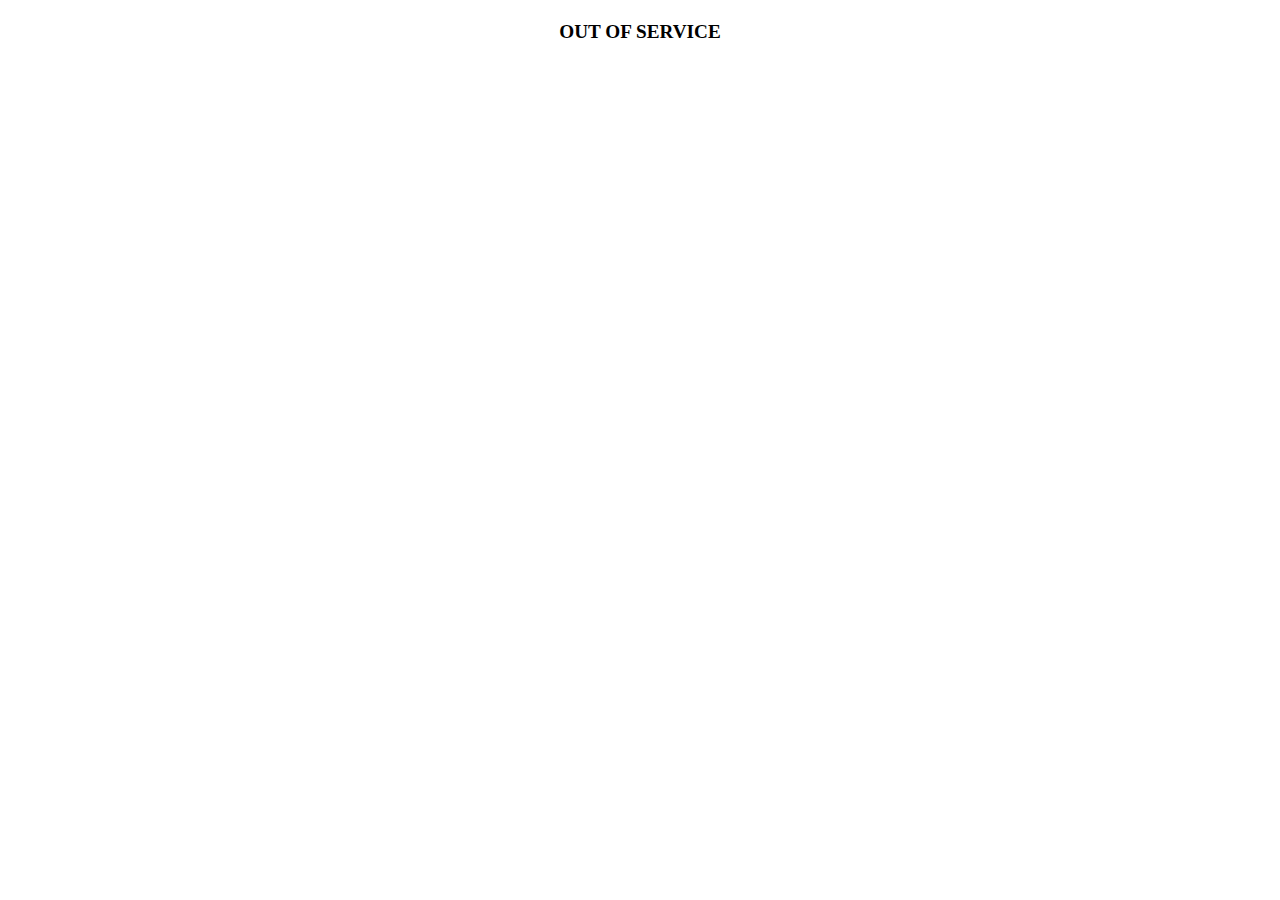
==== index.html @ 09d0bae8 "maintainance" ====
<!DOCTYPE html>
<html lang="en">
<head>
    <meta charset="UTF-8">
    <meta name="viewport" content="width=device-width, initial-scale=1.0">
    <title>Document</title>
</head>
<style>
    body{
        display: flex;
        align-items: center;
        justify-content: center;
    }
    h1{
        font-size: larger;
    }
</style>
<body>
    <h1>OUT OF SERVICE </h1>
</body>
</html>
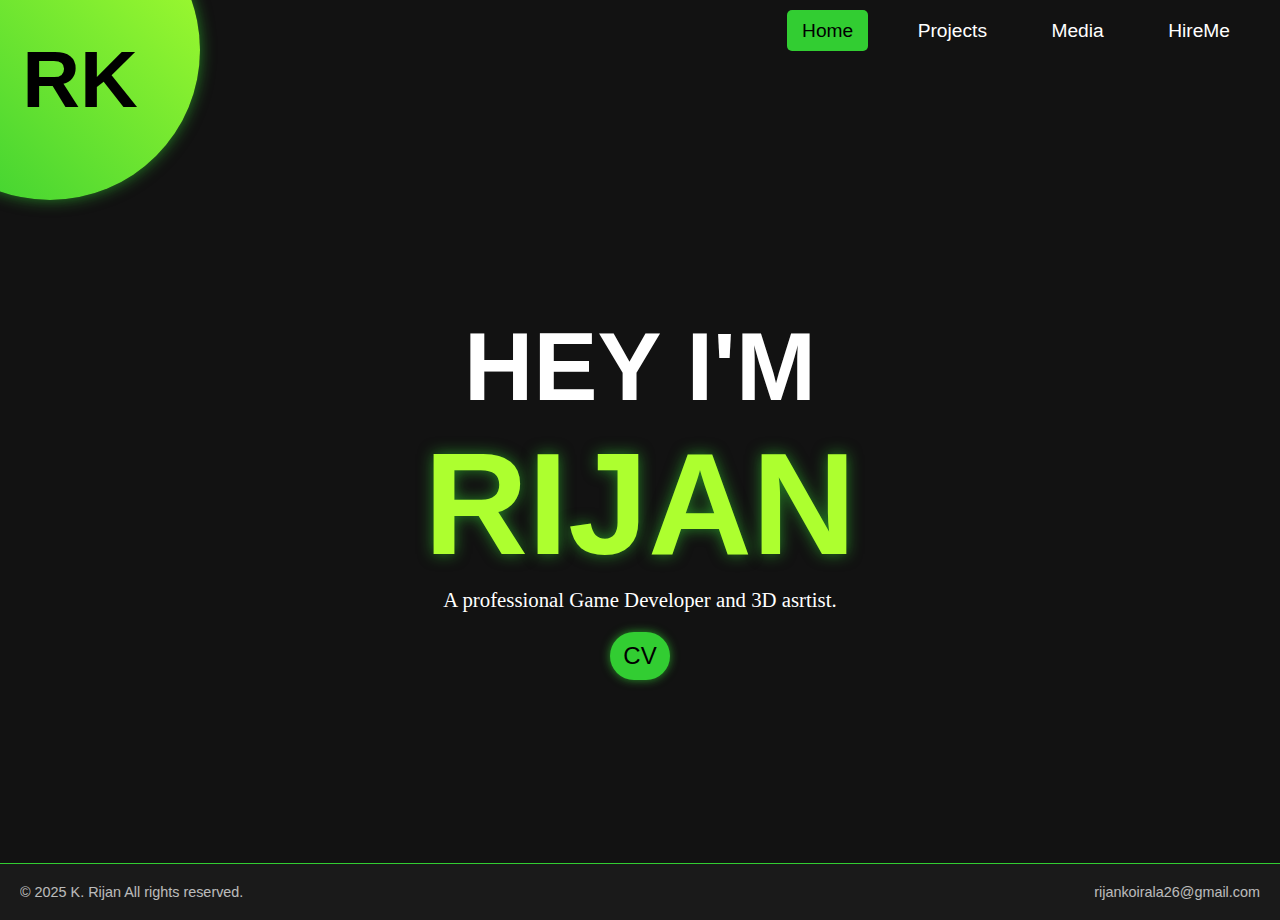
==== commit 126c983d: "6" ====
--- a/index.html
+++ b/index.html
@@ -3,19 +3,33 @@
 <head>
     <meta charset="UTF-8">
     <meta name="viewport" content="width=device-width, initial-scale=1.0">
-    <title>Document</title>
+    <title>Home</title>
+    <link rel="stylesheet" href="css/styles.css">
+    <script defer src="Javascript/index.js"></script> 
 </head>
-<style>
-    body{
-        display: flex;
-        align-items: center;
-        justify-content: center;
-    }
-    h1{
-        font-size: larger;
-    }
-</style>
 <body>
-    <h1>OUT OF SERVICE </h1>
+    <div class="header">
+        <div class="logo">
+            <h1>RK</h1>
+        </div>
+        <div class="menu-icon" id="menu-icon">&#9776;</div> 
+        <div class="navbar" id="navbar">
+            <a href="index.html" style="background: #32CD32;
+    color: black;">Home</a>
+            <a href="projects.html">Projects</a>
+            <a href="media.html">Media</a>
+            
+            <a href="hireme.html">HireMe</a>
+        </div>
+    </div>
+    <div class="container">
+        <H1>HEY I'M <h2>RIJAN</h2></H1>
+        <p>A professional Game Developer and 3D asrtist.</p>
+       <a href="img/Rijan Koirala CV.pdf" download> <Button></Button> </a>
+    </div>
+    <div class="footer">
+        <div class="copyright">© 2025 K. Rijan All rights reserved.</div>
+        <div class="email">rijankoirala26@gmail.com</div>
+    </div>
 </body>
-</html>+</html>
--- a/css/styles.css
+++ b/css/styles.css
@@ -0,0 +1,181 @@
+* {
+    margin: 0;
+    padding: 0;
+    box-sizing: border-box;
+    font-family: 'Poppins', sans-serif;
+}
+
+body {
+    background-color: #121212; /* Dark background */
+    color: white;
+    flex-direction: column;
+    min-height: 100vh;
+}
+
+/* Header */
+.header {
+    display: flex;
+    align-items: center;
+    justify-content: space-between;
+    padding: 20px;
+    position: relative;
+}
+
+/* Logo */
+.logo {
+    background: linear-gradient(45deg, #32CD32, #ADFF2F); 
+    width: 300px;
+    height: 300px;
+    border-radius: 50%;
+    display: flex;
+    align-items: center;
+    justify-content: center;
+    position: absolute;
+    top: -100px; 
+    left: -100px;
+    box-shadow: 0 0 15px rgba(50, 205, 50, 0.6);
+}
+
+.logo h1 {
+    color: black;
+    font-size: 5rem;
+    font-weight: bold;
+    transform: translate(30px, 30px);
+}
+.container h1 {
+    color: rgb(255, 255, 255);
+    font-size: 6rem;
+    font-weight: bold;
+    padding-top: 200px;
+}
+.container h2 {
+    color:#ADFF2F;
+    font-size: 9rem;
+    font-weight: bold;
+    text-shadow: 0 0 15px rgba(50, 205, 50, 0.6);
+}
+.container p{
+    font-family: cursive;
+    padding-bottom: 20px;
+    font-size: 1.3rem;
+}
+button {
+    padding: 10px;
+    font-size: 1.5rem;
+    color: rgb(0, 0, 0);
+    background-color: #32CD32;
+    border: none;
+    border-radius: 50px; /* Fully rounded */
+    cursor: pointer;
+    width: 60px; /* Small width initially */
+    transition: all 0.3s ease-in-out;
+    overflow: hidden;
+    white-space: nowrap;
+    box-shadow: 0 0 10px rgba(50, 205, 50, 0.7);
+}
+
+button:hover {
+    width: 180px; /* Expand on hover */
+    border-radius: 20px;
+    box-shadow: 0 0 20px rgba(50, 205, 50, 1), 
+    0 0 40px rgba(50, 205, 50, 0.4), 
+    0 0 60px rgba(50, 205, 50, 0.2);
+}
+
+button::after {
+    content: "CV";
+    display: inline-block;
+    transition: all 0.3s ease-in-out;
+}
+
+button:hover::after {
+    content: "Download CV";
+}
+.navbar {
+    margin-left: auto; 
+}
+
+.navbar a {
+    color: white;
+    text-decoration: none;
+    font-size: 1.2rem;
+    margin: 0 15px;
+    padding: 10px 15px;
+    transition: 0.3s ease-in-out;
+    border-radius: 5px;
+}
+
+.navbar a:hover {
+    background: #32CD32;
+    color: black;
+}
+
+/* Container (for future content) */
+.container {
+    padding: 50px;
+    min-height: 89vh;
+    flex-grow: 1;
+    text-align: center;
+}
+
+/* Footer */
+.footer {
+    display: flex;
+    justify-content: space-between;
+    padding: 20px;
+    background-color: #1a1a1a;
+    border-top: 1px solid #32CD32;
+    margin-top: auto;
+}
+
+.copyright {
+    font-size: 0.9rem;
+    opacity: 0.7;
+}
+
+.email {
+    font-size: 0.9rem;
+    opacity: 0.7;
+}
+.menu-icon {
+    display: none;
+    font-size: 2rem;
+    cursor: pointer;
+    color: white;
+}
+/* Responsive Design */
+@media (max-width: 768px) {
+    .header {
+        flex-direction: column;
+        text-align: center;
+    }
+
+    .menu-icon {
+        display: block;
+        position: absolute;
+        top: 20px;
+        right: 20px;
+    }
+
+    .navbar {
+        display: none;
+        flex-direction: column;
+        position: absolute;
+        top: 80px;
+        right: 0;
+        background: rgba(0, 0, 0, 0.9);
+        width: 200px;
+        border-radius: 5px;
+        box-shadow: 0 0 10px rgba(50, 205, 50, 0.5);
+    }
+
+    .navbar a {
+        display: block;
+        padding: 15px;
+        text-align: center;
+    }
+
+    .navbar.active {
+        display: flex;
+    }
+}
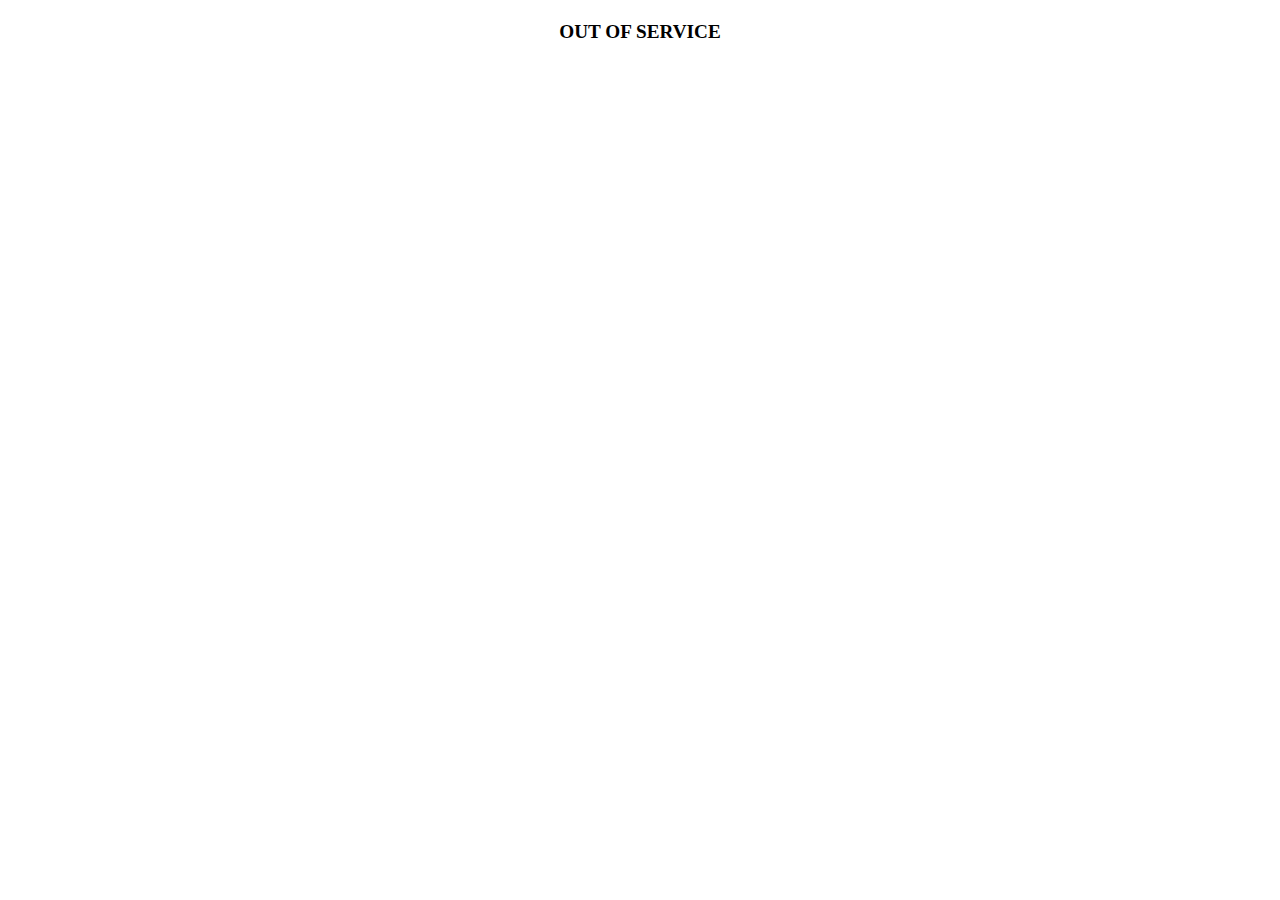
==== commit 6a326037: "d" ====
--- a/index.html
+++ b/index.html
@@ -3,33 +3,19 @@
 <head>
     <meta charset="UTF-8">
     <meta name="viewport" content="width=device-width, initial-scale=1.0">
-    <title>Home</title>
-    <link rel="stylesheet" href="css/styles.css">
-    <script defer src="Javascript/index.js"></script> 
+    <title>Document</title>
 </head>
+<style>
+    body{
+        display: flex;
+        align-items: center;
+        justify-content: center;
+    }
+    h1{
+        font-size: larger;
+    }
+</style>
 <body>
-    <div class="header">
-        <div class="logo">
-            <h1>RK</h1>
-        </div>
-        <div class="menu-icon" id="menu-icon">&#9776;</div> 
-        <div class="navbar" id="navbar">
-            <a href="index.html" style="background: #32CD32;
-    color: black;">Home</a>
-            <a href="projects.html">Projects</a>
-            <a href="media.html">Media</a>
-            
-            <a href="hireme.html">HireMe</a>
-        </div>
-    </div>
-    <div class="container">
-        <H1>HEY I'M <h2>RIJAN</h2></H1>
-        <p>A professional Game Developer and 3D asrtist.</p>
-       <a href="img/Rijan Koirala CV.pdf" download> <Button></Button> </a>
-    </div>
-    <div class="footer">
-        <div class="copyright">© 2025 K. Rijan All rights reserved.</div>
-        <div class="email">rijankoirala26@gmail.com</div>
-    </div>
+    <h1>OUT OF SERVICE </h1>
 </body>
-</html>
+</html>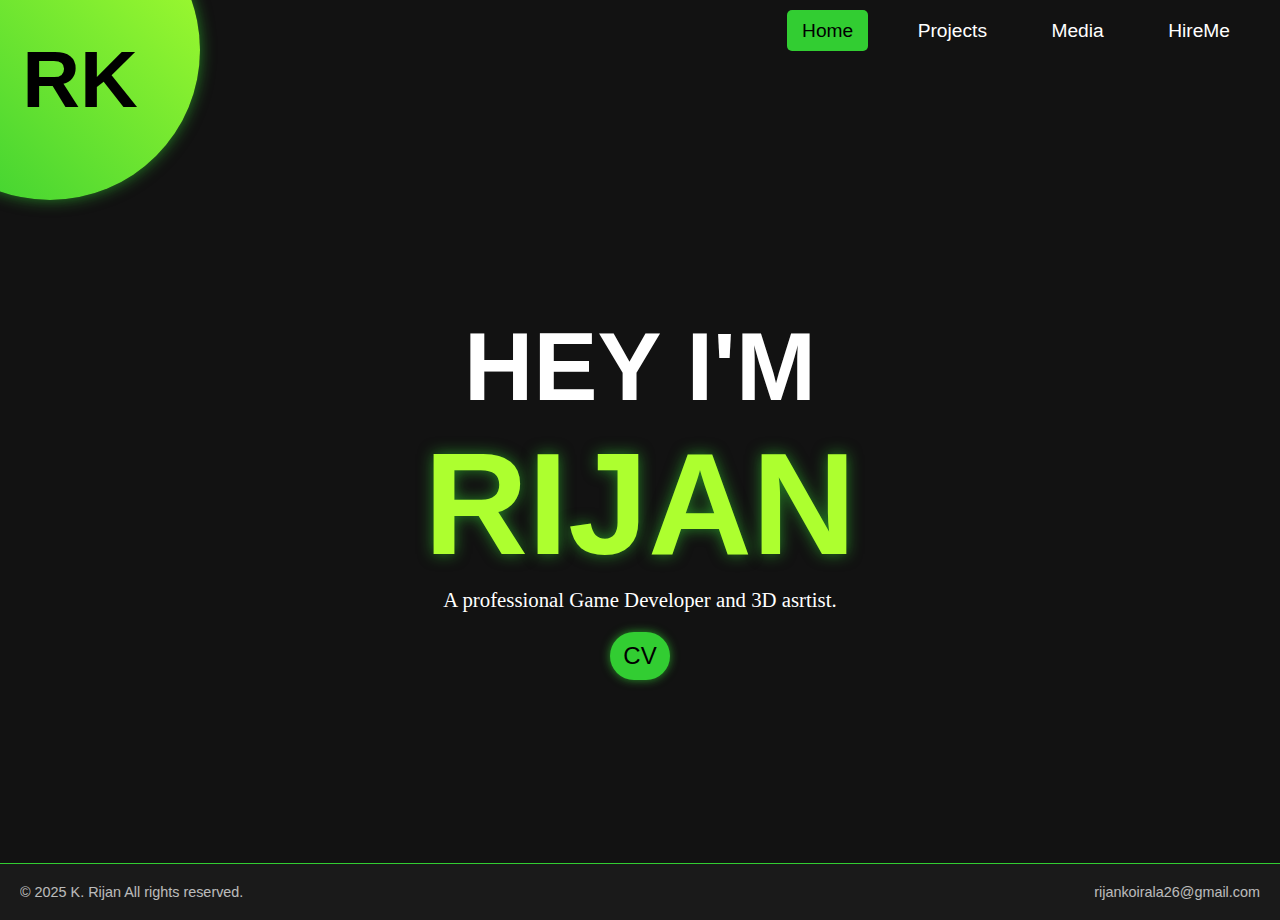
==== commit ea07f8ce: "bugs" ====
--- a/index.html
+++ b/index.html
@@ -3,19 +3,33 @@
 <head>
     <meta charset="UTF-8">
     <meta name="viewport" content="width=device-width, initial-scale=1.0">
-    <title>Document</title>
+    <title>Home</title>
+    <link rel="stylesheet" href="css/styles.css">
+    <script defer src="Javascript/index.js"></script> 
 </head>
-<style>
-    body{
-        display: flex;
-        align-items: center;
-        justify-content: center;
-    }
-    h1{
-        font-size: larger;
-    }
-</style>
 <body>
-    <h1>OUT OF SERVICE </h1>
+    <div class="header">
+        <div class="logo">
+            <h1>RK</h1>
+        </div>
+        <div class="menu-icon" id="menu-icon">&#9776;</div> 
+        <div class="navbar" id="navbar">
+            <a href="index.html" style="background: #32CD32;
+    color: black;">Home</a>
+            <a href="projects.html">Projects</a>
+            <a href="media.html">Media</a>
+            
+            <a href="hireme.html">HireMe</a>
+        </div>
+    </div>
+    <div class="container">
+        <H1>HEY I'M <h2>RIJAN</h2></H1>
+        <p>A professional Game Developer and 3D asrtist.</p>
+       <a href="img/Rijan Koirala CV.pdf" download> <Button></Button> </a>
+    </div>
+    <div class="footer">
+        <div class="copyright">© 2025 K. Rijan All rights reserved.</div>
+        <div class="email">rijankoirala26@gmail.com</div>
+    </div>
 </body>
-</html>+</html>
--- a/css/styles.css
+++ b/css/styles.css
@@ -0,0 +1,198 @@
+* {
+    margin: 0;
+    padding: 0;
+    box-sizing: border-box;
+    font-family: 'Poppins', sans-serif;
+}
+
+body {
+    background-color: #121212; /* Dark background */
+    color: white;
+    flex-direction: column;
+    min-height: 100vh;
+}
+
+/* Header */
+.header {
+    display: flex;
+    align-items: center;
+    justify-content: space-between;
+    padding: 20px;
+    position: relative;
+}
+
+/* Logo */
+.logo {
+    background: linear-gradient(45deg, #32CD32, #ADFF2F);
+    width: 300px;
+    height: 300px;
+    border-radius: 50%;
+    display: flex;
+    align-items: center;
+    justify-content: center;
+    position: absolute;
+    top: -100px;
+    left: -100px;
+    box-shadow: 0 0 15px rgba(50, 205, 50, 0.6);
+    animation: pulse-glow 2s infinite alternate;
+}
+
+.logo h1 {
+    color: black;
+    font-size: 5rem;
+    font-weight: bold;
+    transform: translate(30px, 30px);
+}
+
+@keyframes pulse-glow {
+    0% {
+        box-shadow: 0 0 15px rgba(50, 205, 50, 3);
+    }
+    50% {
+        box-shadow: 0 0 40px rgba(50, 205, 50, 3);
+    }
+    100% {
+        box-shadow: 0 0 15px rgba(50, 205, 50, 3);
+    }
+}
+.container h1 {
+    color: rgb(255, 255, 255);
+    font-size: 6rem;
+    font-weight: bold;
+    padding-top: 200px;
+}
+.container h2 {
+    color:#ADFF2F;
+    font-size: 9rem;
+    font-weight: bold;
+    text-shadow: 0 0 15px rgba(50, 205, 50, 0.6);
+}
+.container p{
+    font-family: cursive;
+    padding-bottom: 20px;
+    font-size: 1.3rem;
+}
+button {
+    padding: 10px;
+    font-size: 1.5rem;
+    color: rgb(0, 0, 0);
+    background-color: #32CD32;
+    border: none;
+    border-radius: 50px; /* Fully rounded */
+    cursor: pointer;
+    width: 60px; /* Small width initially */
+    transition: all 0.3s ease-in-out;
+    overflow: hidden;
+    white-space: nowrap;
+    box-shadow: 0 0 10px rgba(50, 205, 50, 0.7);
+}
+
+button:hover {
+    width: 180px; /* Expand on hover */
+    border-radius: 20px;
+    box-shadow: 0 0 20px rgba(50, 205, 50, 1), 
+    0 0 40px rgba(50, 205, 50, 0.4), 
+    0 0 60px rgba(50, 205, 50, 0.2);
+}
+
+button::after {
+    content: "CV";
+    display: inline-block;
+    transition: all 0.3s ease-in-out;
+}
+
+button:hover::after {
+    content: "Download CV";
+}
+.navbar {
+    margin-left: auto; 
+}
+
+.navbar a {
+    color: white;
+    text-decoration: none;
+    font-size: 1.2rem;
+    margin: 0 15px;
+    padding: 10px 15px;
+    transition: 0.3s ease-in-out;
+    border-radius: 5px;
+}
+
+.navbar a:hover {
+    background: #32CD32;
+    color: black;
+}
+
+/* Container (for future content) */
+.container {
+    padding: 50px;
+    min-height: 89vh;
+    flex-grow: 1;
+    text-align: center;
+    display: flex;
+    flex-direction: column;
+    justify-content: top; /* Centers content vertically */
+    align-items: center;
+}
+
+/* Footer */
+.footer {
+    display: flex;
+    justify-content: space-between;
+    padding: 20px;
+    background-color: #1a1a1a;
+    border-top: 1px solid #32CD32;
+    margin-top: auto;
+}
+
+.copyright {
+    font-size: 0.9rem;
+    opacity: 0.7;
+}
+
+.email {
+    font-size: 0.9rem;
+    opacity: 0.7;
+}
+.menu-icon {
+    display: none;
+    font-size: 2rem;
+    cursor: pointer;
+    color: white;
+}
+/* Responsive Design */
+@media (max-width: 768px) {
+    .header {
+        flex-direction: column;
+        text-align: center;
+    }
+
+    .menu-icon {
+        display: block;
+        position: absolute;
+        top: 20px;
+        right: 20px;
+    }
+
+    .navbar {
+        display: none;
+        flex-direction: column;
+        position: absolute;
+        top: 80px;
+        right: 0;
+        background: rgba(0, 0, 0, 0.9);
+        width: 200px;
+        border-radius: 5px;
+        box-shadow: 0 0 10px rgba(50, 205, 50, 0.5);
+    }
+
+    .navbar a {
+        display: block;
+        padding: 15px;
+        text-align: center;
+    }
+
+    .navbar.active {
+        display: flex;
+    }
+}
